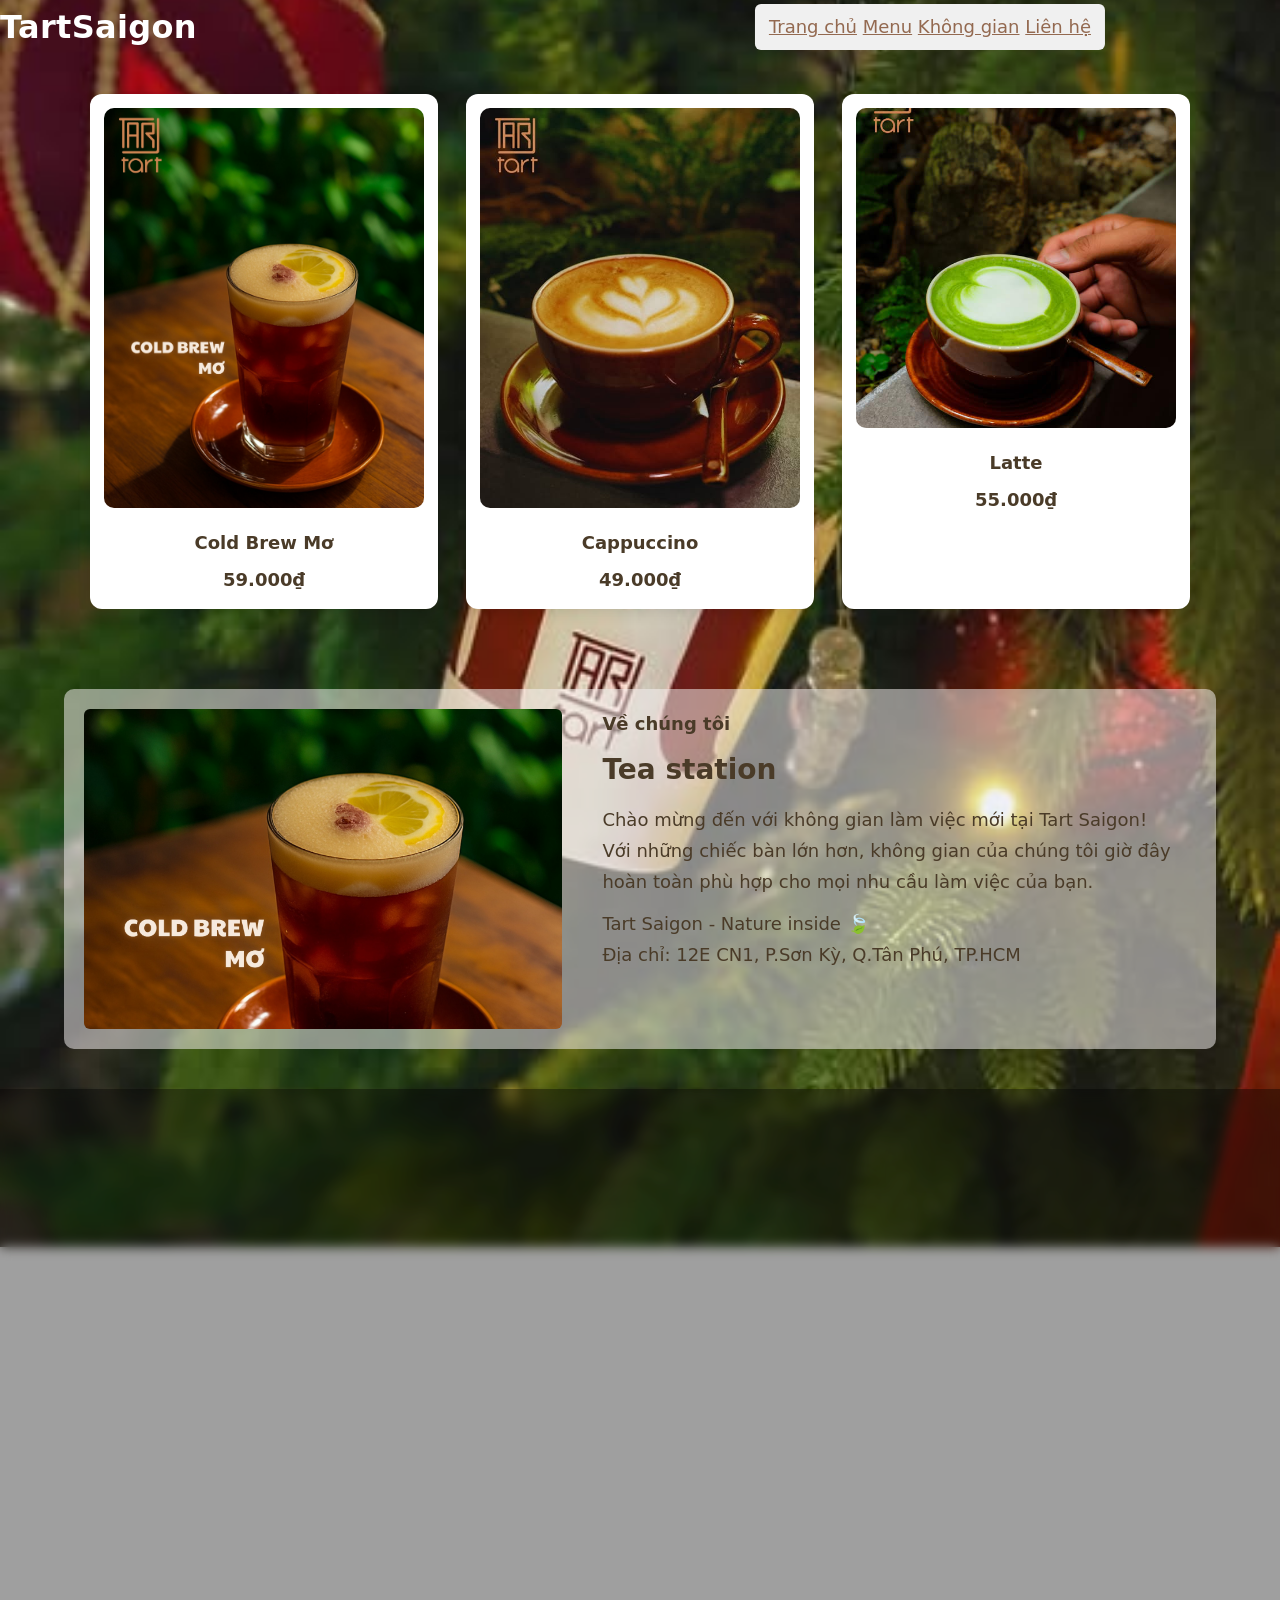
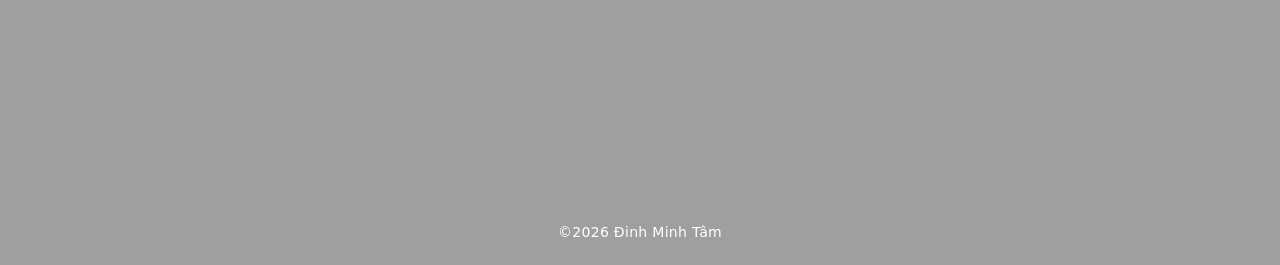
==== index.html @ 091ec70f "Add files via upload" ====
<!DOCTYPE html>
<html lang="vi">
<head>
  <meta charset="UTF-8">
  <meta name="viewport" content="width=device-width, initial-scale=1.0">
  <title>Đinh Minh Tâm</title>
  <link rel="stylesheet" href="ASMstyles.css">
</head>
<body>
  <header>
    <div class="header-container">
      <div class="brand">TartSaigon</div>
      <nav>
        <a href="#">Trang chủ</a>
        <a href="#">Menu</a>
        <a href="#">Không gian</a>
        <a href="#">Liên hệ</a>
      </nav>
    </div>
  </header>
  <section>
  <table class="table-2">
    <tbody>
      <tr>
        <td class="col-image">
        <img src="image/coldbrew.jpg" alt="Image 2.1">
        </td>
        <td class="col-content">
          <div>
            <div class="about-sub">Về chúng tôi</div>
            <div class="about-title">Tea station</div>
            <p>
              Chào mừng đến với không gian làm việc mới tại Tart Saigon!<br>
              Với những chiếc bàn lớn hơn, không gian của chúng tôi giờ đây hoàn toàn phù hợp cho mọi nhu cầu làm việc của bạn.<br>
            </p>
            <p>
                Tart Saigon - Nature inside 🍃<br>
                Địa chỉ: 12E CN1, P.Sơn Kỳ, Q.Tân Phú, TP.HCM<br>
          </div>
        </td>
      </tr>
      </section>
      <section>
    <div class="menu-grid">

      <div class="product-card">
        <img src="image/coldbrew.jpg" alt="Coldbrew Mơ">
        <div class="prod-name">Cold Brew Mơ</div>
        <div class="prod-price">59.000₫</div>
      </div>

      <div class="product-card">
        <img src="image/coffe.jpg" alt="Cappuccino">
        <div class="prod-name">Cappuccino</div>
        <div class="prod-price">49.000₫</div>
      </div>

  
      <div class="product-card">
        <img src="image/latte.jpg" alt="Latte">
        <div class="prod-name">Latte</div>
        <div class="prod-price">55.000₫</div>
      </div>

    </div>
  </section>
    </tbody>
  </table>
  <footer class="tam">
  <div class="location-media">
    <div class="map">
    <iframe src="https://www.google.com/maps/embed?pb=!1m18!1m12!1m3!1d979.7750010450903!2d106.60951923555014!3d10.80365230281237!2m3!1f0!2f0!3f0!3m2!1i1024!2i768!4f13.1!3m3!1m2!1s0x31752bccfd84192d%3A0x352408bca11e20d5!2sTart!5e0!3m2!1svi!2s!4v1769408416356!5m2!1svi!2s" 
    width="600"
     height="450"
      style="border:0;"
       allowfullscreen=""
        loading="lazy"
         referrerpolicy="no-referrer-when-downgrade">
        </iframe>
    </div>
    <div class="video">
        <iframe src="https://www.facebook.com/plugins/video.php?height=476&href=https%3A%2F%2Fwww.facebook.com%2Freel%2F627913663717167%2F&show_text=false&width=267&t=0" width="267" height="476" style="border:none;overflow:hidden" scrolling="no" frameborder="0" allowfullscreen="true" allow="autoplay; clipboard-write; encrypted-media; picture-in-picture; web-share" 
        allowFullScreen="true"></iframe>
    </div>
  </div>
         <br>
            ©2026  Đinh Minh Tâm<br>

  </footer>

</body>
</html>
---- ASMstyles.css ----
/* CSS cho demo CSS Units & Typography */

/* 1) Thiết lập gốc: dùng rem cho đồng nhất, đồng thời hạn chế zoom quá mức */
html {
  /* Cơ sở: 1rem = 16px mặc định trình duyệt; có thể điều chỉnh để scale toàn cục */
  font-size: 16px;
}

:root {
  /* Thang typographic fluid: dùng clamp để tự co giãn theo viewport */
  --step--2: clamp(0.75rem, 0.70rem + 0.2vw, 0.85rem);  /* nhỏ */
  --step--1: clamp(0.875rem, 0.80rem + 0.3vw, 1rem);
  --step-0:  clamp(1rem, 0.95rem + 0.4vw, 1.125rem);    /* body */
  --step-1:  clamp(1.125rem, 1rem + 0.6vw, 1.375rem);   /* h4 */
  --step-2:  clamp(1.25rem, 1.1rem + 0.8vw, 1.625rem);  /* h3 */
  --step-3:  clamp(1.5rem, 1.3rem + 1.0vw, 2rem);       /* h2 */
  --step-4:  clamp(2rem, 1.8rem + 1.5vw, 2.5rem);       /* h1 */

  /* Tỷ lệ khoảng cách (spacing scale) theo rem để giữ nhịp layout */
  --space-1: 0.5rem;
  --space-2: 1rem;
  --space-3: 1.5rem;
  --space-4: 2rem;
  --space-5: 3rem;

  /* Màu */
  --bg: #cb6c19e1;          /* slate-900 */
  --surface: #cb510f;     /* tối hơn một chút */
  --text: #e5e7eb;        /* slate-200 */
  --muted: #010202;       /* slate-400 */
  --primary: #22d3ee;     /* cyan-400 */
  --accent: #a78bfa;      /* violet-400 */
}

/* 2) Body và font mặc định */
body {
  font-family: "Inter", system-ui, -apple-system, Segoe UI, Roboto, Helvetica, Arial, "Apple Color Emoji", "Segoe UI Emoji";
  font-size: var(--step-0);
  line-height: 1.7; /* line-height thoáng để dễ đọc */
  color: var(--text);
  background: linear-gradient(180deg, var(--bg), #d77308e0);
  margin: 0;
}

/* Container width dùng % để fluid và max-width dùng ch để dựa vào chữ */
.container {
  width: min(92%, 72ch);  /* ch dựa trên độ rộng ký tự của font hiện tại */
  margin: 0 auto;
}

/* Header với padding dùng clamp để thích ứng viewport */
.site-header {
  position: sticky;
  top: 0;
  backdrop-filter: blur(6px);
  background: color-mix(in hsl, var(--bg) 85%, #000 15% / 0.6);
  border-bottom: 1px solid #000000; /* px minh hoạ đơn vị tuyệt đối */
}
.site-header .container {
  display: flex;
  align-items: center;
  justify-content: space-between;
  padding: clamp(0.75rem, 1vw, 1rem) 0;
}
.brand {
  font-size: var(--step-3);
  font-weight: 700; /* variable font hỗ trợ nhiều cấp độ weight */
  letter-spacing: 0.01em;
}
.nav a {
  color: var(--muted);
  text-decoration: none;
  margin-left: var(--space-2);
  font-size: var(--step--1);
}
.nav a:hover { color: var(--primary); }

/* Card surface dùng em bên trong để kế thừa cỡ chữ cha */
.card {
  background: var(--surface);
  border: 1px solid #1f2937;
  border-radius: 0.75rem;
  padding: 1.25em; /* em giúp nội dung co giãn theo font-size của card */
  margin: var(--space-3) 0;
  box-shadow: 0 8px 24px rgba(0,0,0,0.25);
}
.card h2, .card h3, .card h4 { margin-top: 0; }

.highlight { color: var(--accent); font-weight: 600; }
code { background: #0b1325; padding: 0.1em 0.35em; border-radius: 0.35em; }

/* Grid minh hoạ nhiều đơn vị */
.units-grid {
  display: grid;
  grid-template-columns: repeat(auto-fit, minmax(220px, 1fr));
  gap: var(--space-2);
}
.unit-box { padding: 1em; border-radius: 0.5rem; background: #0b1325; }
.unit-box h4 { font-size: var(--step-1); margin: 0 0 0.5em; }
.unit-box .sample { color: var(--muted); }

/* Ví dụ cụ thể cho từng unit */
.unit-box.px { width: 240px; }
.unit-box.rem { font-size: 1rem; }
.unit-box.em { font-size: 1.2em; }
.unit-box.percent { width: 100%; }
.unit-box.vwvh { min-height: 20vh; }
.unit-box.clamp { font-size: clamp(1rem, 2vw + 0.5rem, 1.5rem); }

/* Typography demo */
.typography-demo .title {
  font-size: var(--step-2);
  font-weight: 650;
}
.typography-demo .lead {
  font-size: var(--step-1);
  line-height: 1.8;
  letter-spacing: 0.005em; /* tinh chỉnh khoảng cách ký tự */
}
.typography-demo .note { font-weight: 600; color: var(--primary); }
.typography-demo blockquote {
  margin: var(--space-2) 0;
  padding-left: var(--space-2);
  border-left: 4px solid var(--accent); /* px cố định để tạo nhấn */
  font-style: italic;
}
.typography-demo .small { font-size: var(--step--2); color: var(--muted); }

/* Responsive hero dùng vh + fluid type */
.responsive-hero {
  min-height: 60vh; /* chiếm 60% chiều cao viewport */
  display: grid;
  place-items: center;
  background: radial-gradient(1200px circle at 10% 20%, rgba(167,139,250,0.15), transparent),
              radial-gradient(1000px circle at 90% 30%, rgba(34,211,238,0.15), transparent);
  border-radius: 1rem;
}
.hero-content {
  text-align: center;
  padding: clamp(1rem, 3vw, 2.5rem);
}
.hero-content h2 { font-size: var(--step-3); }
.hero-content p { color: var(--muted); font-size: var(--step-0); }
.btn {
  display: inline-block;
  margin-top: var(--space-2);
  padding: 0.65em 1.1em; /* dùng em để theo ngữ cảnh font của nút */
  font-weight: 600;
  color: #04121f;
  background: var(--primary);
  border-radius: 0.6rem;
  box-shadow: 0 4px 16px rgba(34,211,238,0.35);
  text-decoration: none;
}
.btn:hover { filter: brightness(1.1); }

/* Columns layout dùng % và gap theo rem */
.columns {
  display: grid;
  grid-template-columns: repeat(3, 1fr);
  gap: var(--space-2);
}
.columns .col {
  background: #0b1325;
  border-radius: 0.75rem;
  padding: 1em;
}

/* Breakpoint: chuyển về 1–2 cột trên màn hình nhỏ */
@media (max-width: 800px) {
  .columns { grid-template-columns: 1fr 1fr; }
}
@media (max-width: 560px) {
  .columns { grid-template-columns: 1fr; }
}

/* Footer */
.site-footer { border-top: 1px solid #000000; margin-top: var(--space-4); }
.site-footer .container { padding: var(--space-2) 0; color: var(--muted); font-size: var(--step--1); }
/*logo */
.brand {
    display: flex;
    align-items: center;
    gap: 10px;
    color: white;
}
.brand img {
    width: 60px;
    height: auto;
}
body{
    background-image: 
 url('pic/');
   background-repeat: no-repeat;
  background-attachment: fixed;
  background-size: cover;

}

.trangchu{
    font-size: 70px;
    font-family: 'Gill Sans', 'Gill Sans MT', Calibri, 'Trebuchet MS', sans-serif;
    text-align: center;
}
 .blue{
    color: rgb(38, 0, 255);
    font-size: 60px;
    font-family: Arial, Helvetica, sans-serif;
 }
 .red{
    color: red;
    font-size: 60px;
    font-family: 'Times New Roman', Times, serif;
 }
.white{
    color: aliceblue;
    font-size: 60px;
    font-family: 'Gill Sans', 'Gill Sans MT', Calibri, 'Trebuchet MS', sans-serif;
}
    .text{
        font-size: 50px;
        font-family: Arial, Helvetica, sans-serif;
        

    }

    body {
  background: #cfcdca;
  color: #4a3b28;
}



    .table-2 {
  width: 90%;
  margin: 40px auto;
  border-spacing: 0;
  background: #f7f3f385; /* màu be sáng */
  border-radius: 10px;
  overflow: hidden;
  border: none;
}

.table-2 td {
  padding: 20px;
  vertical-align: top;
  border: none;
}

.table-2 img {
  width: 100%;
  height: auto;
  border-radius: 6px;
  object-fit: cover;
}

    .table-2 .col-image { width: 45%; }
    .table-2 .col-content { width: 55%; }
    .table-2 img {
      width: 100%;
      max-width: 560px;   /* ảnh lớn vừa phải như hình mẫu */
      height: 320px;      /* giữ khung chiều cao gần giống mẫu */
      object-fit: cover;  /* cắt ảnh gọn, không méo */
      display: block;
    }
    .about-sub { font-weight: bold; margin: 0 0 6px; }
    .about-title { font-size: 28px; font-weight: 800; margin: 0 0 12px; }
    .table-2 .col-content p { margin: 0 0 12px; }
    .table-2 .col-content a { color: #0b72b9; text-decoration: underline; }
    .table-1 { background: #0bdc69; }      /* tô nền bảng 1 */
    .table-1 th { font-weight: bold; text-align: left; background: #f90000; } /* nền header */
    table { width: 100%; border-collapse: collapse; margin-bottom: 16px; }
    th, td { border: 1px solid #ddd; padding: 10px; vertical-align: top; }
    .header-container {
  display: flex;
  justify-content: space-between;
  align-items: center;
}

header nav {
  position: sticky;
  left: 50%;
  transform: translateX(-50%);
}
header nav a {
  color: #672a05ad;
}
header nav a:hover {
  color: #000;  /* hoặc #fff tùy nền */
}
header nav {
  background: #f0f0f0;
  padding: 8px 14px;
  border-radius: 6px;
}

body {
  background: url("image/tartnuoc1.jpg") center/cover fixed no-repeat;
  margin: 0;
}
.tam{
  color: white;
}

.menu-grid {
  width: min(92%, 1100px);
  margin: 40px auto 80px;
  display: grid;
  grid-template-columns: repeat(auto-fit, minmax(220px, 1fr));
  gap: 28px;
}

.product-card {
  background: rgb(255, 255, 255);
  padding: 14px;
  border-radius: 12px;
  text-align: center;
  box-shadow: 0 4px 14px rgba(0, 0, 0, 0.1);
  transition: 0.3s;
}

.product-card:hover {
  transform: translateY(-6px);
}

.product-card img {
  width: 100%;
  border-radius: 10px;
}

.prod-name {
  font-size: 18px;
  margin-top: 10px;
  font-weight: 600;
}

.prod-price {
  color: var(black); 
  font-weight: 700;
  margin-top: 6px;
}

/* ==== FOOTER ==== */
footer {
 background: linear-gradient(to right, #1f1f1f, #2c2c2c);
  color: #E5DCC3;
  text-align: center;
  padding: 20px 0;
  font-size: 14px;
  margin-top: 40px;
  backdrop-filter: blur(6px);
  background: rgba(0,0,0,0.4);
  letter-spacing: 0.3px;
  opacity: 0.95;
}
.location-media {
  width: 90%;
  max-width: 1100px;
  margin: 40px auto;
  display: flex;
  justify-content: space-between;
  align-items: flex-start;
  gap: 20px;
}

/* Map nhỏ lại */
.location-media .map iframe {
  width: 380px;
  height: 250px;
  border-radius: 10px;
  border: none;
}

/* Video reel */
.location-media .video iframe {
  width: 330px;
  height: 600px; /* reel dọc */
  border-radius: 12px;
  border: none;
  overflow: hidden;
}

/* Responsive cho điện thoại */
@media (max-width: 768px) {
  .location-media {
    flex-direction: column;
    align-items: center;
  }

  .location-media .map iframe {
    width: 90%;
    height: 250px;
  }

  .location-media .video iframe {
    width: 80%;
    height: 450px;
  }
}
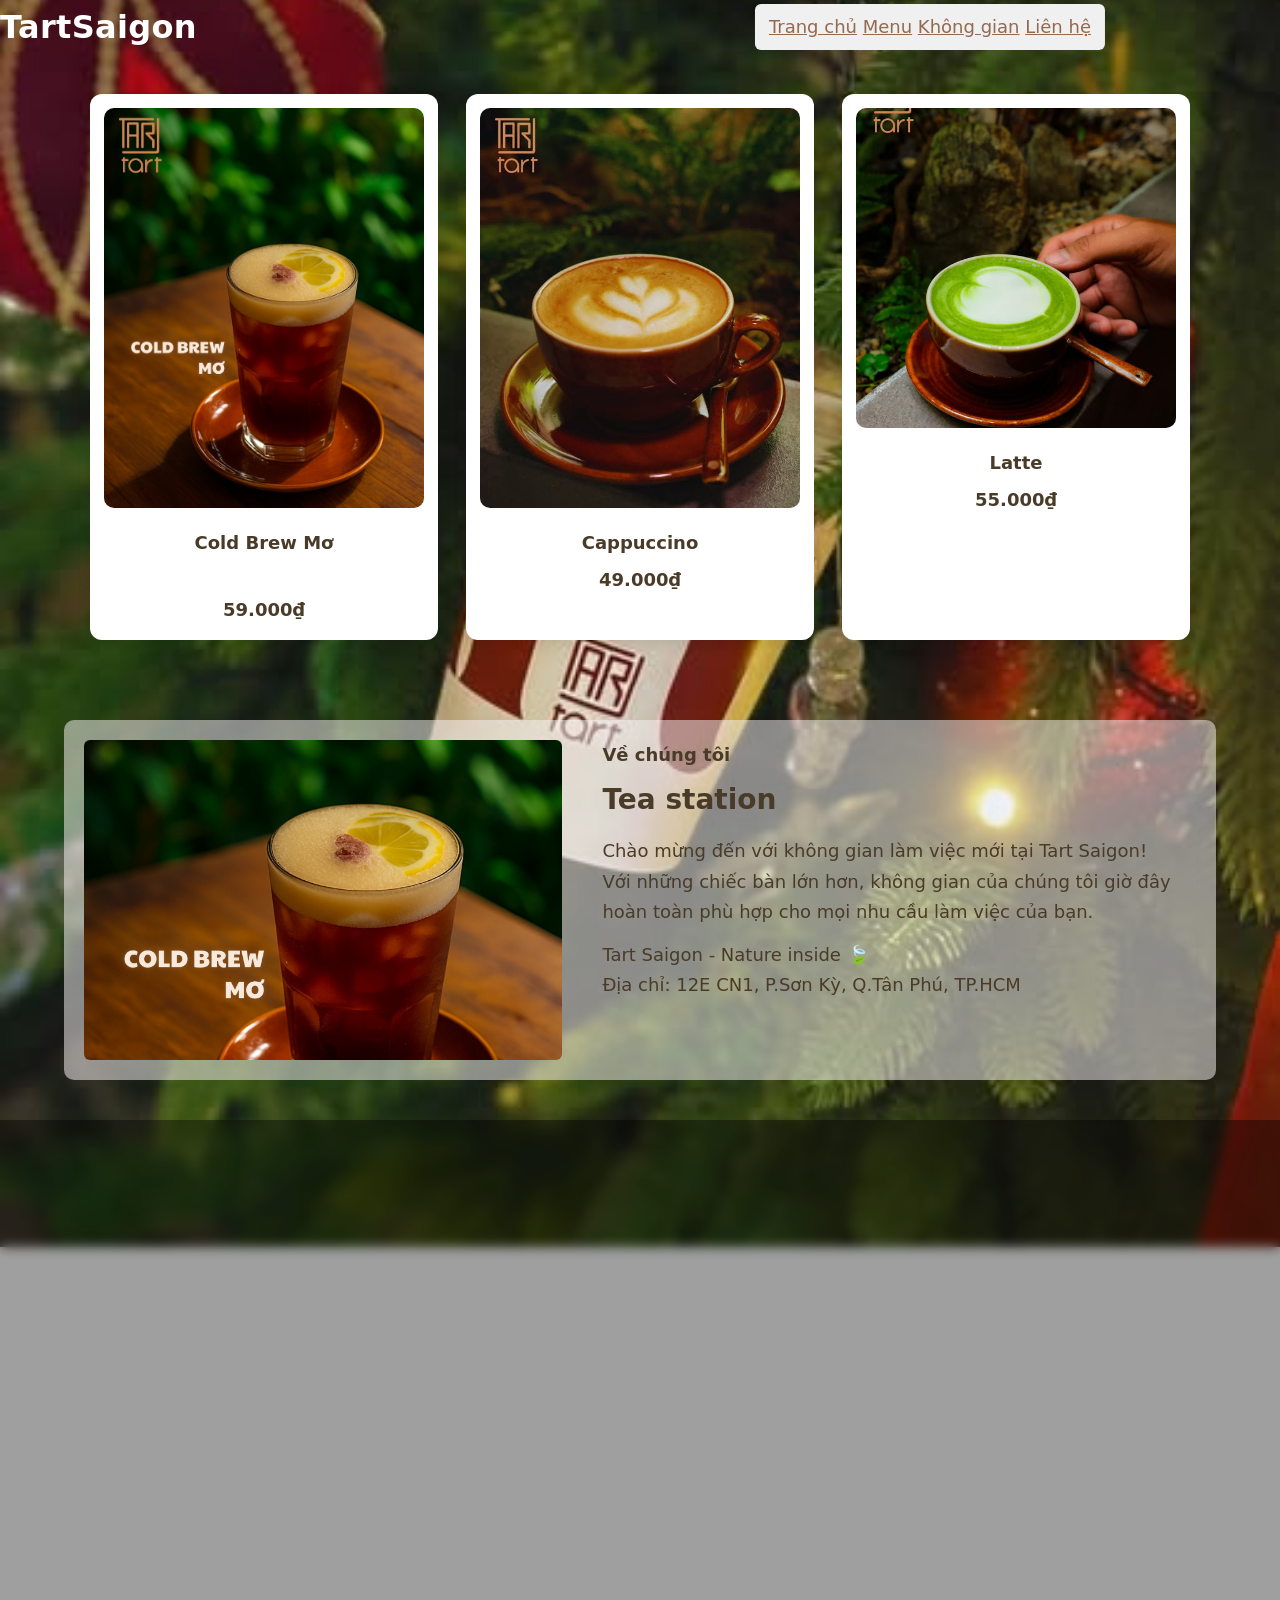
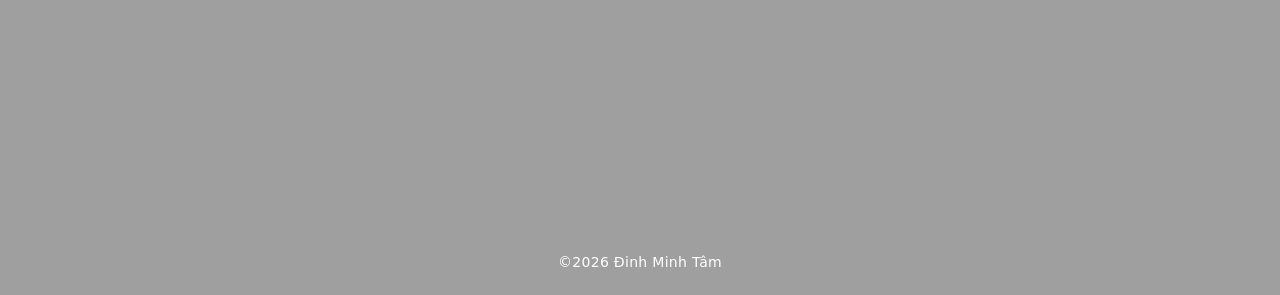
==== commit 09899809: "Update index.html" ====
--- a/index.html
+++ b/index.html
@@ -8,16 +8,16 @@
 </head>
 <body>
   <header>
-    <div class="header-container">
-      <div class="brand">TartSaigon</div>
-      <nav>
-        <a href="#">Trang chủ</a>
-        <a href="#">Menu</a>
-        <a href="#">Không gian</a>
-        <a href="#">Liên hệ</a>
-      </nav>
-    </div>
-  </header>
+  <div class="header-container">
+    <div class="brand">TartSaigon</div>
+    <nav>
+      <a href="#">Trang chủ</a>
+      <a href="menu.html">Menu</a>
+      <a href="#">Không gian</a>
+      <a href="#">Liên hệ</a>
+    </nav>
+  </div>
+</header>
   <section>
   <table class="table-2">
     <tbody>
@@ -45,20 +45,20 @@
 
       <div class="product-card">
         <img src="image/coldbrew.jpg" alt="Coldbrew Mơ">
-        <div class="prod-name">Cold Brew Mơ</div>
+        <div class="prod-name">Cold Brew Mơ</div><br>
         <div class="prod-price">59.000₫</div>
       </div>
 
       <div class="product-card">
         <img src="image/coffe.jpg" alt="Cappuccino">
-        <div class="prod-name">Cappuccino</div>
+        <div class="prod-name">Cappuccino<br></div>
         <div class="prod-price">49.000₫</div>
       </div>
 
   
       <div class="product-card">
         <img src="image/latte.jpg" alt="Latte">
-        <div class="prod-name">Latte</div>
+        <div class="prod-name">Latte<br></div>
         <div class="prod-price">55.000₫</div>
       </div>
 
@@ -89,4 +89,4 @@
   </footer>
 
 </body>
-</html>+</html>
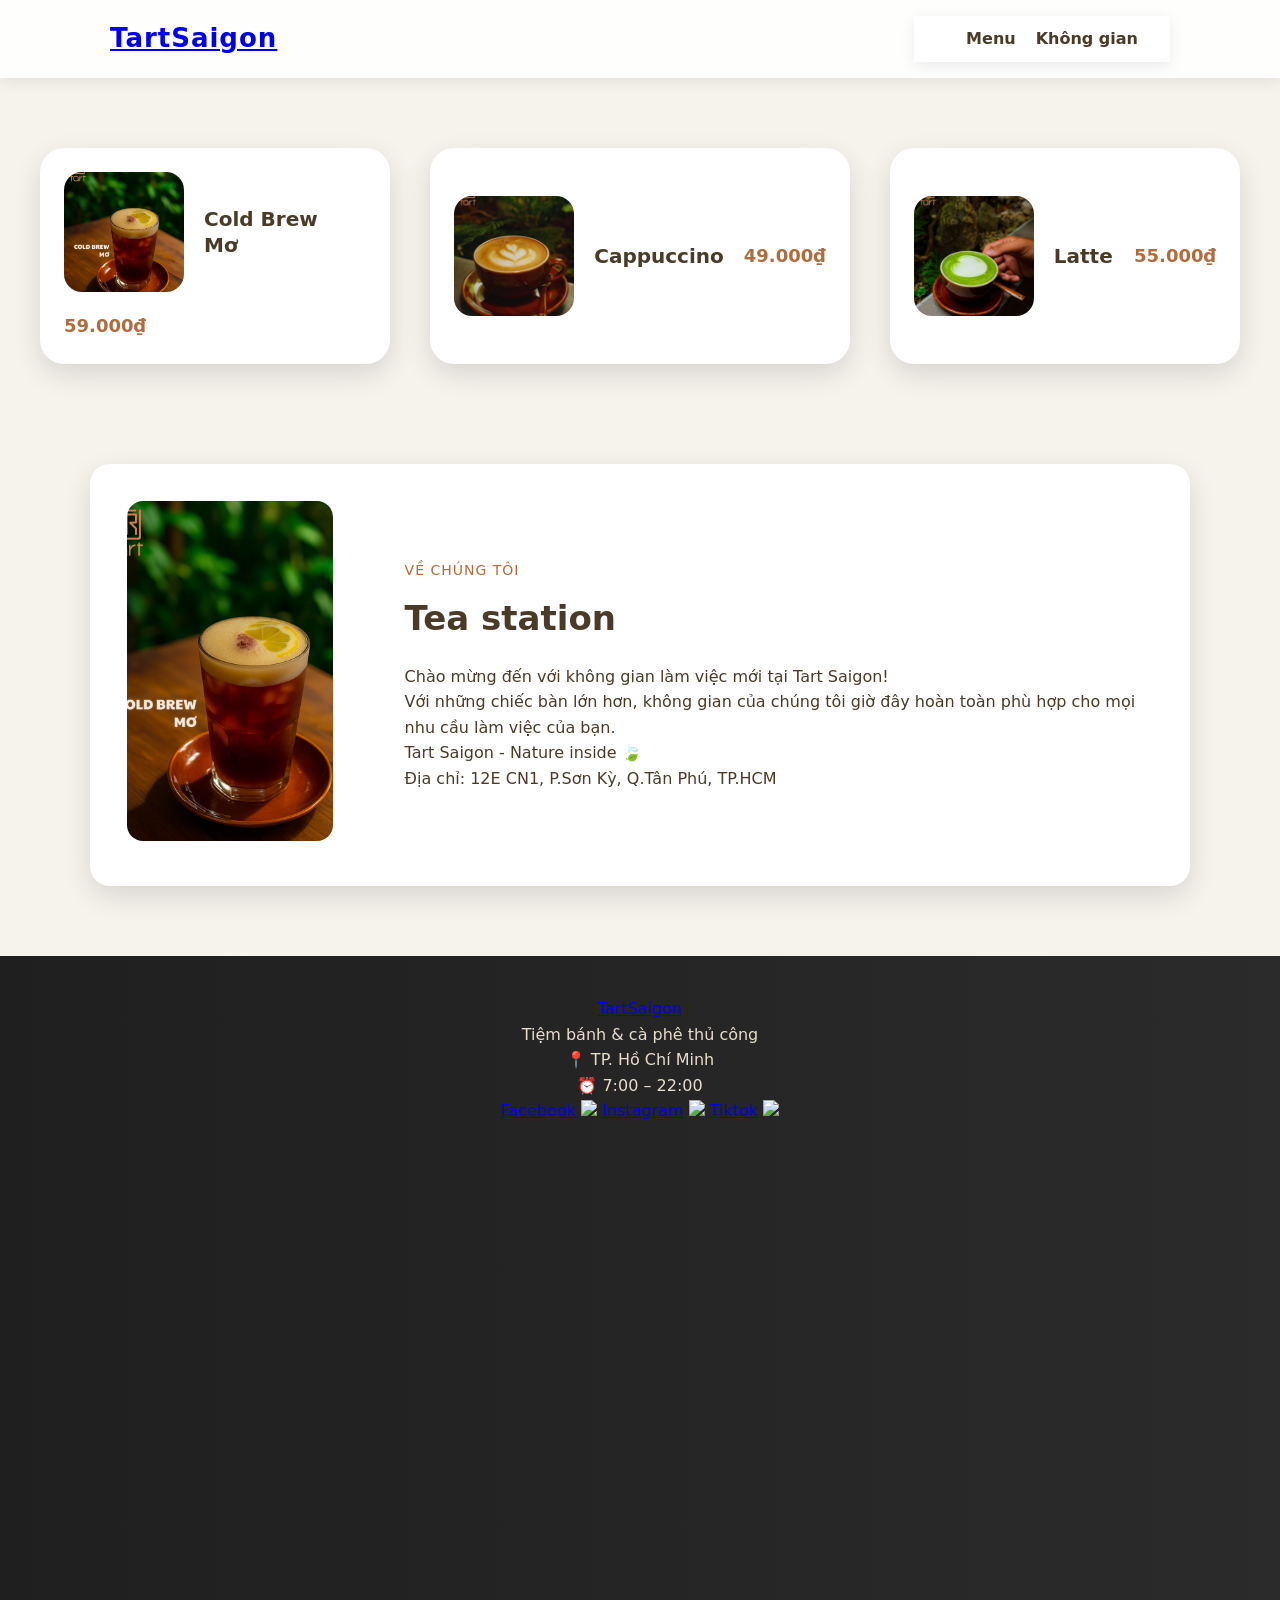
==== commit cb2ed0d2: "Update index.html" ====
--- a/index.html
+++ b/index.html
@@ -9,12 +9,10 @@
 <body>
   <header>
   <div class="header-container">
-    <div class="brand">TartSaigon</div>
+    <div class="brand"><a href="index.html">TartSaigon</a></div>
     <nav>
-      <a href="#">Trang chủ</a>
       <a href="menu.html">Menu</a>
-      <a href="#">Không gian</a>
-      <a href="#">Liên hệ</a>
+      <a href="khongian.html">Không gian</a>
     </nav>
   </div>
 </header>
@@ -66,27 +64,33 @@
   </section>
     </tbody>
   </table>
-  <footer class="tam">
-  <div class="location-media">
-    <div class="map">
-    <iframe src="https://www.google.com/maps/embed?pb=!1m18!1m12!1m3!1d979.7750010450903!2d106.60951923555014!3d10.80365230281237!2m3!1f0!2f0!3f0!3m2!1i1024!2i768!4f13.1!3m3!1m2!1s0x31752bccfd84192d%3A0x352408bca11e20d5!2sTart!5e0!3m2!1svi!2s!4v1769408416356!5m2!1svi!2s" 
-    width="600"
-     height="450"
-      style="border:0;"
-       allowfullscreen=""
-        loading="lazy"
-         referrerpolicy="no-referrer-when-downgrade">
-        </iframe>
-    </div>
-    <div class="video">
-        <iframe src="https://www.facebook.com/plugins/video.php?height=476&href=https%3A%2F%2Fwww.facebook.com%2Freel%2F627913663717167%2F&show_text=false&width=267&t=0" width="267" height="476" style="border:none;overflow:hidden" scrolling="no" frameborder="0" allowfullscreen="true" allow="autoplay; clipboard-write; encrypted-media; picture-in-picture; web-share" 
-        allowFullScreen="true"></iframe>
+  <footer>
+  <div class="footer-left">
+    <a href="index.html" class="footer-logo">TartSaigon</a>
+    <p>Tiệm bánh & cà phê thủ công</p>
+    <p>📍 TP. Hồ Chí Minh</p>
+    <p>⏰ 7:00 – 22:00</p>
+
+    <div class="footer-social">
+      <a href="https://www.facebook.com/profile.php?id=100094200458295" target="_blank">Facebook</a>
+      <img src="icon/fb.webp" class="icon">
+      <a href="https://www.instagram.com/tart.saigon/" target="_blank">Instagram</a>
+      <img src="icon/ig.webp" class="icon">
+      <a href="https://www.tiktok.com/@tartsaigoncoffee?is_from_webapp=1&sender_device=pc" target="_blank">Tiktok</a>
+      <img src="icon/tiktok.webp" class="icon">
     </div>
   </div>
-         <br>
-            ©2026  Đinh Minh Tâm<br>
+
+  <div class="footer-right">
+    <iframe src="https://www.google.com/maps/embed?pb=!1m18!1m12!1m3!1d3919.0946908847745!2d106.60704087451757!3d10.804059358684455!2m3!1f0!2f0!3f0!3m2!1i1024!2i768!4f13.1!3m3!1m2!1s0x31752bccfd84192d%3A0x352408bca11e20d5!2sTart!5e0!3m2!1svi!2s!4v1769757200311!5m2!1svi!2s" width="600" height="450" style="border:0;"
+     allowfullscreen=""
+      loading="lazy
+      " referrerpolicy="no-referrer-when-downgrade">
+    </iframe>
+  </div>
+</footer>
+
 
   </footer>
-
 </body>
 </html>
--- a/ASMstyles.css
+++ b/ASMstyles.css
@@ -1,399 +1,301 @@
-/* CSS cho demo CSS Units & Typography */
-
-/* 1) Thiết lập gốc: dùng rem cho đồng nhất, đồng thời hạn chế zoom quá mức */
-html {
-  /* Cơ sở: 1rem = 16px mặc định trình duyệt; có thể điều chỉnh để scale toàn cục */
-  font-size: 16px;
-}
-
+/* ===== RESET ===== */
+* {
+  box-sizing: border-box;
+  margin: 0;
+  padding: 0;
+}
+
+/* ===== ROOT ===== */
 :root {
-  /* Thang typographic fluid: dùng clamp để tự co giãn theo viewport */
-  --step--2: clamp(0.75rem, 0.70rem + 0.2vw, 0.85rem);  /* nhỏ */
-  --step--1: clamp(0.875rem, 0.80rem + 0.3vw, 1rem);
-  --step-0:  clamp(1rem, 0.95rem + 0.4vw, 1.125rem);    /* body */
-  --step-1:  clamp(1.125rem, 1rem + 0.6vw, 1.375rem);   /* h4 */
-  --step-2:  clamp(1.25rem, 1.1rem + 0.8vw, 1.625rem);  /* h3 */
-  --step-3:  clamp(1.5rem, 1.3rem + 1.0vw, 2rem);       /* h2 */
-  --step-4:  clamp(2rem, 1.8rem + 1.5vw, 2.5rem);       /* h1 */
-
-  /* Tỷ lệ khoảng cách (spacing scale) theo rem để giữ nhịp layout */
-  --space-1: 0.5rem;
-  --space-2: 1rem;
-  --space-3: 1.5rem;
-  --space-4: 2rem;
-  --space-5: 3rem;
-
-  /* Màu */
-  --bg: #cb6c19e1;          /* slate-900 */
-  --surface: #cb510f;     /* tối hơn một chút */
-  --text: #e5e7eb;        /* slate-200 */
-  --muted: #010202;       /* slate-400 */
-  --primary: #22d3ee;     /* cyan-400 */
-  --accent: #a78bfa;      /* violet-400 */
-}
-
-/* 2) Body và font mặc định */
+  --bg: #f6f2ec;
+  --white: #ffffff;
+  --brown: #4a3b28;
+  --brown-light: #b06c3e;
+  --shadow: 0 10px 28px rgba(0,0,0,0.12);
+}
+
+/* ===== BODY ===== */
 body {
-  font-family: "Inter", system-ui, -apple-system, Segoe UI, Roboto, Helvetica, Arial, "Apple Color Emoji", "Segoe UI Emoji";
-  font-size: var(--step-0);
-  line-height: 1.7; /* line-height thoáng để dễ đọc */
-  color: var(--text);
-  background: linear-gradient(180deg, var(--bg), #d77308e0);
-  margin: 0;
-}
-
-/* Container width dùng % để fluid và max-width dùng ch để dựa vào chữ */
-.container {
-  width: min(92%, 72ch);  /* ch dựa trên độ rộng ký tự của font hiện tại */
-  margin: 0 auto;
-}
-
-/* Header với padding dùng clamp để thích ứng viewport */
-.site-header {
+  font-family: "Segoe UI", system-ui, sans-serif;
+  background: var(--bg);
+  color: var(--brown);
+  line-height: 1.6;
+}
+
+/* ===== HEADER ===== */
+header {
   position: sticky;
   top: 0;
+  background: rgba(255,255,255,0.9);
   backdrop-filter: blur(6px);
-  background: color-mix(in hsl, var(--bg) 85%, #000 15% / 0.6);
-  border-bottom: 1px solid #000000; /* px minh hoạ đơn vị tuyệt đối */
-}
-.site-header .container {
-  display: flex;
-  align-items: center;
+  box-shadow: 0 4px 14px rgba(0,0,0,0.08);
+  z-index: 100;
+}
+
+.header-container {
+  max-width: 1100px;
+  margin: auto;
+  padding: 16px 20px;
+  display: flex;
   justify-content: space-between;
-  padding: clamp(0.75rem, 1vw, 1rem) 0;
-}
+  align-items: center;
+}
+
 .brand {
-  font-size: var(--step-3);
-  font-weight: 700; /* variable font hỗ trợ nhiều cấp độ weight */
-  letter-spacing: 0.01em;
-}
-.nav a {
-  color: var(--muted);
+  font-size: 26px;
+  font-weight: 800;
+  letter-spacing: 1px;
+}
+
+header nav a {
+  margin-left: 20px;
   text-decoration: none;
-  margin-left: var(--space-2);
-  font-size: var(--step--1);
-}
-.nav a:hover { color: var(--primary); }
-
-/* Card surface dùng em bên trong để kế thừa cỡ chữ cha */
-.card {
-  background: var(--surface);
-  border: 1px solid #1f2937;
-  border-radius: 0.75rem;
-  padding: 1.25em; /* em giúp nội dung co giãn theo font-size của card */
-  margin: var(--space-3) 0;
-  box-shadow: 0 8px 24px rgba(0,0,0,0.25);
-}
-.card h2, .card h3, .card h4 { margin-top: 0; }
-
-.highlight { color: var(--accent); font-weight: 600; }
-code { background: #0b1325; padding: 0.1em 0.35em; border-radius: 0.35em; }
-
-/* Grid minh hoạ nhiều đơn vị */
-.units-grid {
-  display: grid;
-  grid-template-columns: repeat(auto-fit, minmax(220px, 1fr));
-  gap: var(--space-2);
-}
-.unit-box { padding: 1em; border-radius: 0.5rem; background: #0b1325; }
-.unit-box h4 { font-size: var(--step-1); margin: 0 0 0.5em; }
-.unit-box .sample { color: var(--muted); }
-
-/* Ví dụ cụ thể cho từng unit */
-.unit-box.px { width: 240px; }
-.unit-box.rem { font-size: 1rem; }
-.unit-box.em { font-size: 1.2em; }
-.unit-box.percent { width: 100%; }
-.unit-box.vwvh { min-height: 20vh; }
-.unit-box.clamp { font-size: clamp(1rem, 2vw + 0.5rem, 1.5rem); }
-
-/* Typography demo */
-.typography-demo .title {
-  font-size: var(--step-2);
-  font-weight: 650;
-}
-.typography-demo .lead {
-  font-size: var(--step-1);
-  line-height: 1.8;
-  letter-spacing: 0.005em; /* tinh chỉnh khoảng cách ký tự */
-}
-.typography-demo .note { font-weight: 600; color: var(--primary); }
-.typography-demo blockquote {
-  margin: var(--space-2) 0;
-  padding-left: var(--space-2);
-  border-left: 4px solid var(--accent); /* px cố định để tạo nhấn */
-  font-style: italic;
-}
-.typography-demo .small { font-size: var(--step--2); color: var(--muted); }
-
-/* Responsive hero dùng vh + fluid type */
-.responsive-hero {
-  min-height: 60vh; /* chiếm 60% chiều cao viewport */
-  display: grid;
-  place-items: center;
-  background: radial-gradient(1200px circle at 10% 20%, rgba(167,139,250,0.15), transparent),
-              radial-gradient(1000px circle at 90% 30%, rgba(34,211,238,0.15), transparent);
-  border-radius: 1rem;
-}
-.hero-content {
-  text-align: center;
-  padding: clamp(1rem, 3vw, 2.5rem);
-}
-.hero-content h2 { font-size: var(--step-3); }
-.hero-content p { color: var(--muted); font-size: var(--step-0); }
-.btn {
-  display: inline-block;
-  margin-top: var(--space-2);
-  padding: 0.65em 1.1em; /* dùng em để theo ngữ cảnh font của nút */
+  color: var(--brown);
   font-weight: 600;
-  color: #04121f;
-  background: var(--primary);
-  border-radius: 0.6rem;
-  box-shadow: 0 4px 16px rgba(34,211,238,0.35);
-  text-decoration: none;
-}
-.btn:hover { filter: brightness(1.1); }
-
-/* Columns layout dùng % và gap theo rem */
-.columns {
-  display: grid;
-  grid-template-columns: repeat(3, 1fr);
-  gap: var(--space-2);
-}
-.columns .col {
-  background: #0b1325;
-  border-radius: 0.75rem;
-  padding: 1em;
-}
-
-/* Breakpoint: chuyển về 1–2 cột trên màn hình nhỏ */
-@media (max-width: 800px) {
-  .columns { grid-template-columns: 1fr 1fr; }
-}
-@media (max-width: 560px) {
-  .columns { grid-template-columns: 1fr; }
-}
-
-/* Footer */
-.site-footer { border-top: 1px solid #000000; margin-top: var(--space-4); }
-.site-footer .container { padding: var(--space-2) 0; color: var(--muted); font-size: var(--step--1); }
-/*logo */
-.brand {
-    display: flex;
-    align-items: center;
-    gap: 10px;
-    color: white;
-}
-.brand img {
-    width: 60px;
-    height: auto;
-}
-body{
-    background-image: 
- url('pic/');
-   background-repeat: no-repeat;
-  background-attachment: fixed;
-  background-size: cover;
-
-}
-
-.trangchu{
-    font-size: 70px;
-    font-family: 'Gill Sans', 'Gill Sans MT', Calibri, 'Trebuchet MS', sans-serif;
-    text-align: center;
-}
- .blue{
-    color: rgb(38, 0, 255);
-    font-size: 60px;
-    font-family: Arial, Helvetica, sans-serif;
- }
- .red{
-    color: red;
-    font-size: 60px;
-    font-family: 'Times New Roman', Times, serif;
- }
-.white{
-    color: aliceblue;
-    font-size: 60px;
-    font-family: 'Gill Sans', 'Gill Sans MT', Calibri, 'Trebuchet MS', sans-serif;
-}
-    .text{
-        font-size: 50px;
-        font-family: Arial, Helvetica, sans-serif;
-        
-
-    }
-
-    body {
-  background: #cfcdca;
-  color: #4a3b28;
-}
-
-
-
-    .table-2 {
+  transition: .25s;
+}
+
+header nav a:hover {
+  color: var(--brown-light);
+}
+
+/* ===== ABOUT SECTION ===== */
+.table-2 {
   width: 90%;
-  margin: 40px auto;
-  border-spacing: 0;
-  background: #f7f3f385; /* màu be sáng */
-  border-radius: 10px;
-  overflow: hidden;
-  border: none;
+  max-width: 1100px;
+  margin: 70px auto;
+  background: var(--white);
+  border-radius: 20px;
+  box-shadow: var(--shadow);
 }
 
 .table-2 td {
-  padding: 20px;
-  vertical-align: top;
-  border: none;
+  padding: 35px;
 }
 
 .table-2 img {
   width: 100%;
-  height: auto;
-  border-radius: 6px;
+  height: 340px;
   object-fit: cover;
-}
-
-    .table-2 .col-image { width: 45%; }
-    .table-2 .col-content { width: 55%; }
-    .table-2 img {
-      width: 100%;
-      max-width: 560px;   /* ảnh lớn vừa phải như hình mẫu */
-      height: 320px;      /* giữ khung chiều cao gần giống mẫu */
-      object-fit: cover;  /* cắt ảnh gọn, không méo */
-      display: block;
-    }
-    .about-sub { font-weight: bold; margin: 0 0 6px; }
-    .about-title { font-size: 28px; font-weight: 800; margin: 0 0 12px; }
-    .table-2 .col-content p { margin: 0 0 12px; }
-    .table-2 .col-content a { color: #0b72b9; text-decoration: underline; }
-    .table-1 { background: #0bdc69; }      /* tô nền bảng 1 */
-    .table-1 th { font-weight: bold; text-align: left; background: #f90000; } /* nền header */
-    table { width: 100%; border-collapse: collapse; margin-bottom: 16px; }
-    th, td { border: 1px solid #ddd; padding: 10px; vertical-align: top; }
-    .header-container {
-  display: flex;
-  justify-content: space-between;
-  align-items: center;
-}
-
-header nav {
-  position: sticky;
-  left: 50%;
-  transform: translateX(-50%);
-}
-header nav a {
-  color: #672a05ad;
-}
-header nav a:hover {
-  color: #000;  /* hoặc #fff tùy nền */
-}
-header nav {
-  background: #f0f0f0;
-  padding: 8px 14px;
-  border-radius: 6px;
-}
-
-body {
-  background: url("image/tartnuoc1.jpg") center/cover fixed no-repeat;
+  border-radius: 16px;
+}
+
+.about-sub {
+  font-size: 14px;
+  text-transform: uppercase;
+  letter-spacing: 1px;
+  color: var(--brown-light);
+}
+
+.about-title {
+  font-size: 34px;
+  font-weight: 800;
+  margin: 10px 0 18px;
+}
+
+/* ===== MENU GRID ===== */
+.menu-grid {
+  max-width: 1100px;
+  margin: 60px auto;
+  display: grid;
+  grid-template-columns: repeat(auto-fit, minmax(240px, 1fr));
+  gap: 30px;
+}
+
+/* ===== PRODUCT CARD (MENU) ===== */
+.product-card {
+  display: flex;
+  align-items: center;
+  gap: 20px;
+
+  background: #fff;
+  border-radius: 18px;
+  padding: 22px;
+  margin-bottom: 30px;
+
+  box-shadow: 0 8px 24px rgba(0,0,0,0.12);
+}
+
+/* KHUNG ẢNH */
+.product-card img {
+  width: 180px;        /* chiều ngang cố định */
+  height: 180px;       /* chiều cao cố định */
+  object-fit: cover;   /* cắt ảnh vừa khung, KHÔNG méo */
+  border-radius: 14px;
+  flex-shrink: 0;      /* không bị ép nhỏ */
+}
+
+/* TEXT */
+.product-info h3 {
+  font-size: 22px;
   margin: 0;
 }
-.tam{
-  color: white;
-}
-
+
+
+/* ===== FOOTER ===== */
+footer {
+  background: linear-gradient(to right, #1f1f1f, #2b2b2b);
+  color: #e8dccb;
+  padding: 40px 0 20px;
+  text-align: center;
+  margin-top: 60px;
+}
+
+.location-media {
+  max-width: 1100px;
+  margin: auto;
+  display: flex;
+  gap: 30px;
+  justify-content: center;
+  flex-wrap: wrap;
+}
+
+.location-media iframe {
+  border-radius: 18px;
+  box-shadow: var(--shadow);
+}
+
+/* ===== RESPONSIVE ===== */
+@media (max-width: 768px) {
+  .table-2 tr {
+    display: flex;
+    flex-direction: column;
+  }
+
+  .table-2 img {
+    height: 260px;
+  }
+}
+/* ===== NAV (MENU PAGE) ===== */
+nav {
+  display: flex;
+  align-items: center;
+  padding: 10px 32px;
+  background: rgba(255,255,255,0.9);
+  backdrop-filter: blur(6px);
+  box-shadow: 0 4px 14px rgba(0,0,0,0.08);
+}
+
+/* ===== LOGO ===== */
+.logo {
+  display: flex;
+  align-items: center;
+}
+
+.logo img {
+  max-height: 48px;     /* QUAN TRỌNG: khống chế chiều cao */
+  width: auto;          /* giữ tỉ lệ logo */
+  object-fit: contain;  /* không cắt, không méo */
+}
+
+/* ===== MENU LINK ===== */
+nav ul {
+  list-style: none;
+  display: flex;
+  margin-left: auto;
+}
+
+nav ul li a {
+  text-decoration: none;
+  font-weight: 600;
+  color: var(--brown);
+}
+
+nav ul li a:hover {
+  color: var(--brown-light);
+}
+/* ===== MENU GRID (INDEX) ===== */
 .menu-grid {
-  width: min(92%, 1100px);
-  margin: 40px auto 80px;
+  max-width: 1200px;
+  margin: 70px auto;
   display: grid;
-  grid-template-columns: repeat(auto-fit, minmax(220px, 1fr));
-  gap: 28px;
-}
-
-.product-card {
-  background: rgb(255, 255, 255);
-  padding: 14px;
-  border-radius: 12px;
-  text-align: center;
-  box-shadow: 0 4px 14px rgba(0, 0, 0, 0.1);
-  transition: 0.3s;
-}
-
-.product-card:hover {
-  transform: translateY(-6px);
-}
-
-.product-card img {
-  width: 100%;
-  border-radius: 10px;
-}
-
-.prod-name {
+  grid-template-columns: repeat(3, 1fr); /* 3 cột đều */
+  gap: 40px;
+}
+
+/* ===== PRODUCT CARD (INDEX) ===== */
+.menu-grid .product-card {
+  display: grid;
+  grid-template-columns: 120px 1fr auto;
+  align-items: center;
+  gap: 20px;
+
+  background: #fff;
+  border-radius: 24px;
+  padding: 24px;
+  box-shadow: 0 10px 28px rgba(0,0,0,0.12);
+}
+
+/* ẢNH */
+.menu-grid .product-card img {
+  width: 120px;
+  height: 120px;
+  border-radius: 18px;
+  object-fit: cover;
+}
+
+/* TÊN */
+.menu-grid .prod-name {
+  font-size: 20px;
+  font-weight: 700;
+  line-height: 1.3;
+}
+
+/* GIÁ */
+.menu-grid .prod-price {
   font-size: 18px;
-  margin-top: 10px;
-  font-weight: 600;
-}
-
-.prod-price {
-  color: var(black); 
-  font-weight: 700;
-  margin-top: 6px;
-}
-
-/* ==== FOOTER ==== */
-footer {
- background: linear-gradient(to right, #1f1f1f, #2c2c2c);
-  color: #E5DCC3;
-  text-align: center;
-  padding: 20px 0;
-  font-size: 14px;
-  margin-top: 40px;
-  backdrop-filter: blur(6px);
-  background: rgba(0,0,0,0.4);
-  letter-spacing: 0.3px;
-  opacity: 0.95;
-}
-.location-media {
-  width: 90%;
-  max-width: 1100px;
-  margin: 40px auto;
-  display: flex;
-  justify-content: space-between;
-  align-items: flex-start;
-  gap: 20px;
-}
-
-/* Map nhỏ lại */
-.location-media .map iframe {
-  width: 380px;
-  height: 250px;
-  border-radius: 10px;
-  border: none;
-}
-
-/* Video reel */
-.location-media .video iframe {
-  width: 330px;
-  height: 600px; /* reel dọc */
-  border-radius: 12px;
-  border: none;
-  overflow: hidden;
-}
-
-/* Responsive cho điện thoại */
-@media (max-width: 768px) {
-  .location-media {
-    flex-direction: column;
-    align-items: center;
-  }
-
-  .location-media .map iframe {
-    width: 90%;
-    height: 250px;
-  }
-
-  .location-media .video iframe {
-    width: 80%;
-    height: 450px;
-  }
-}
+  font-weight: 800;
+  color: #b06c3e;
+  white-space: nowrap;
+}
+
+/* ===== RESPONSIVE ===== */
+@media (max-width: 1024px) {
+  .menu-grid {
+    grid-template-columns: repeat(2, 1fr);
+  }
+}
+
+@media (max-width: 600px) {
+  .menu-grid {
+    grid-template-columns: 1fr;
+  }
+
+  .menu-grid .product-card {
+    grid-template-columns: 1fr;
+    text-align: center;
+  }
+/* ===== HOVER PRODUCT CARD ===== */
+.menu-grid .product-card {
+  transition: transform 0.35s ease, box-shadow 0.35s ease;
+}
+
+/* Khi hover card */
+.menu-grid .product-card:hover {
+  transform: translateY(-10px);
+  box-shadow: 0 18px 40px rgba(0,0,0,0.18);
+}
+
+/* Ảnh zoom nhẹ khi hover */
+.menu-grid .product-card img {
+  transition: transform 0.4s ease;
+}
+
+.menu-grid .product-card:hover img {
+  transform: scale(1.08);
+}
+
+/* Giá đổi màu khi hover */
+.menu-grid .product-card:hover .prod-price {
+  color: #7a3f1c;
+}
+
+/* Cursor */
+.menu-grid .product-card {
+  cursor: pointer;
+}
+
+  .menu-grid .product-card img {
+    margin: auto;
+  }
+}
